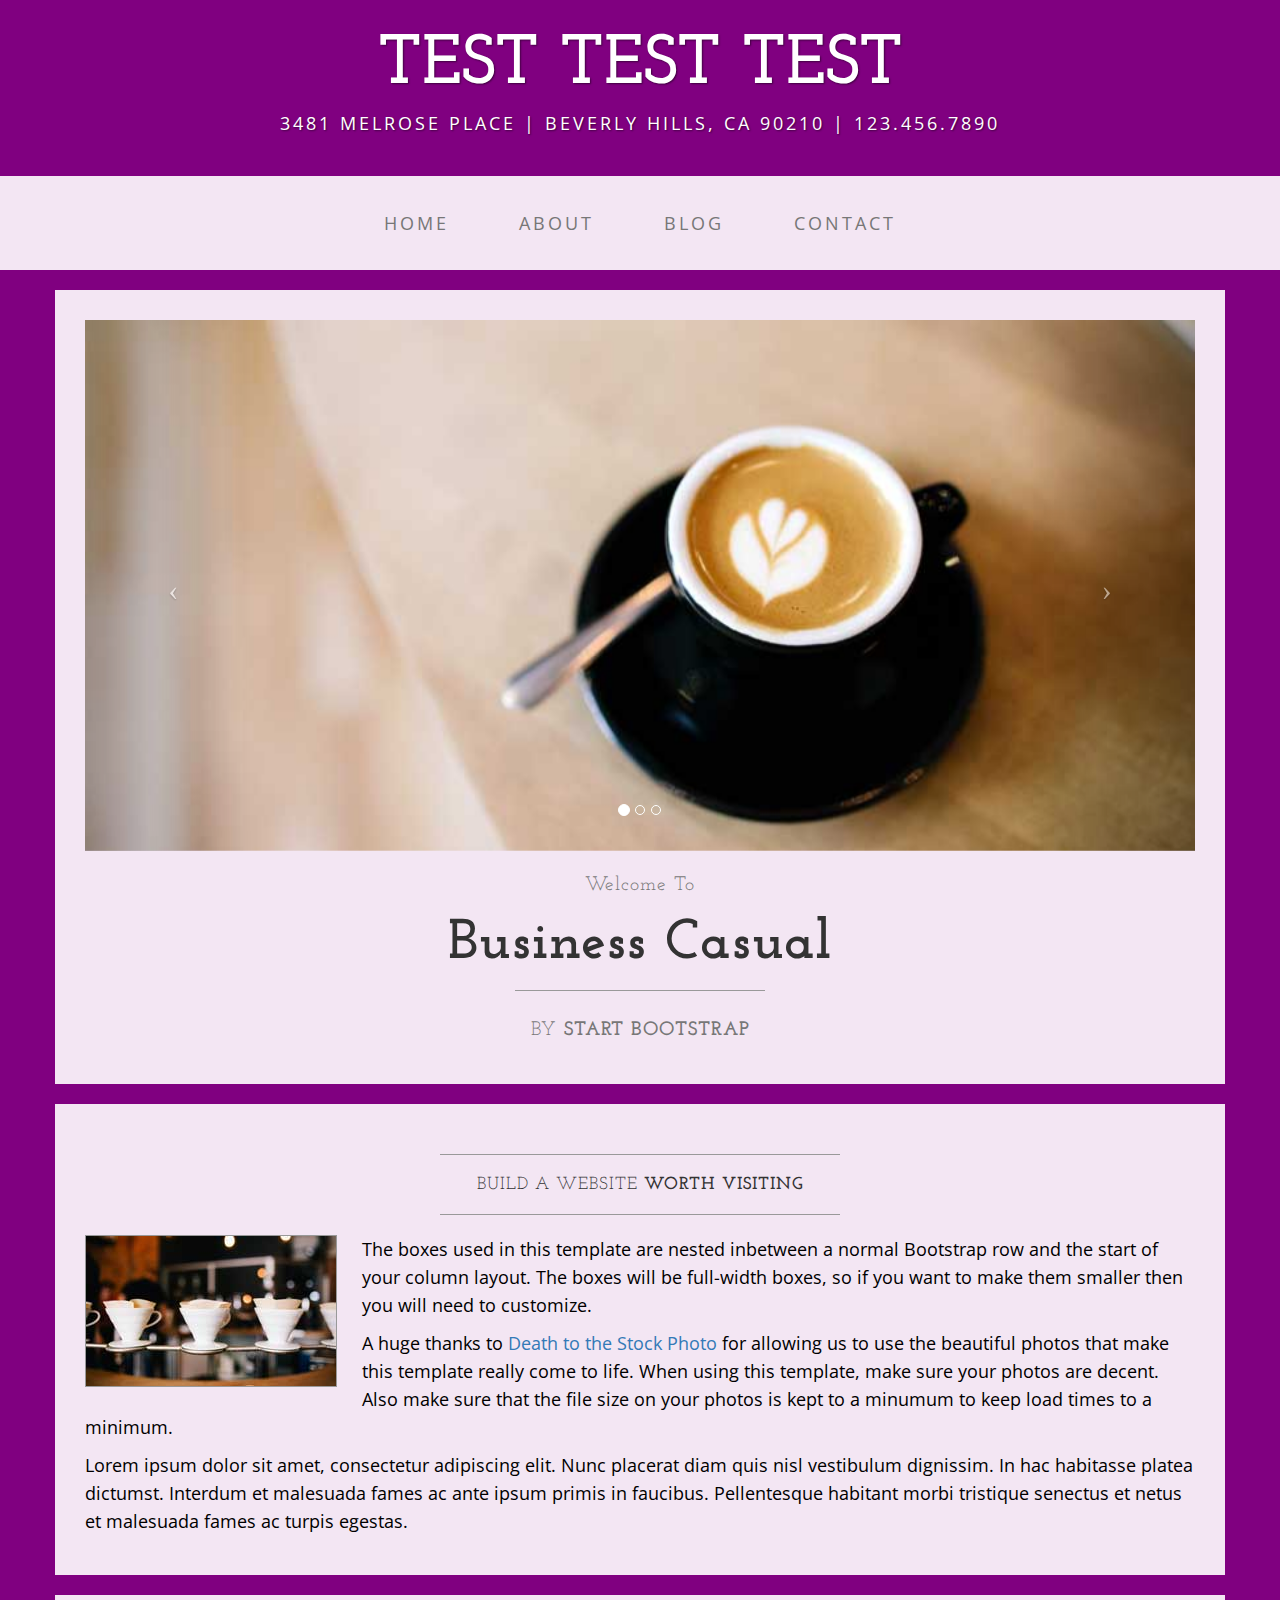
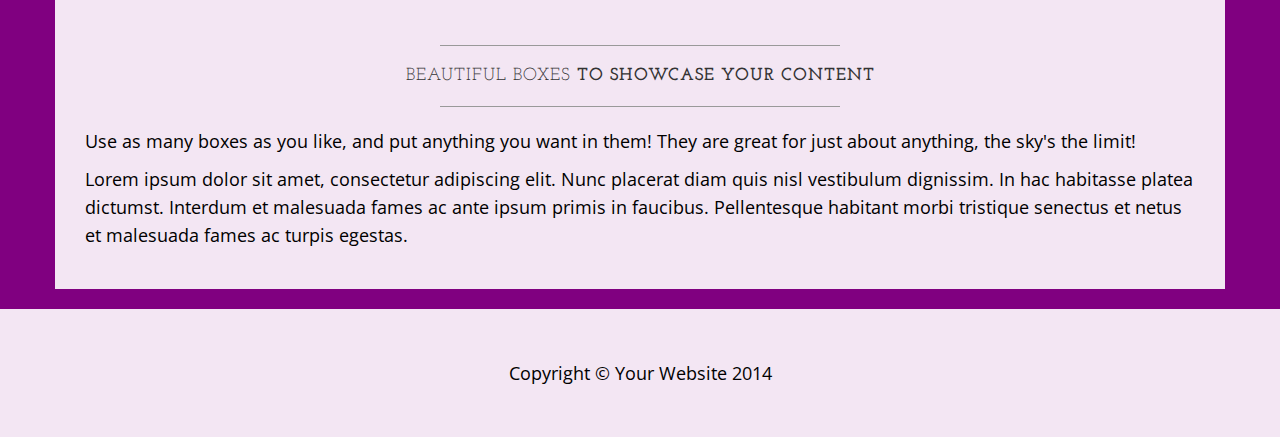
==== index.html @ 95f1f0ca "3" ====
<!DOCTYPE html>
<html lang="en">

<head>

    <meta charset="utf-8">
    <meta http-equiv="X-UA-Compatible" content="IE=edge">
    <meta name="viewport" content="width=device-width, initial-scale=1">
    <meta name="description" content="">
    <meta name="author" content="">

    <title>How-To Guide</title>

    <!-- Bootstrap Core CSS -->
    <link href="css/bootstrap.min.css" rel="stylesheet">

    <!-- Custom CSS -->
    <link href="css/business-casual.css" rel="stylesheet">

    <!-- Fonts -->
    <link href="https://fonts.googleapis.com/css?family=Open+Sans:300italic,400italic,600italic,700italic,800italic,400,300,600,700,800" rel="stylesheet" type="text/css">
    <link href="https://fonts.googleapis.com/css?family=Josefin+Slab:100,300,400,600,700,100italic,300italic,400italic,600italic,700italic" rel="stylesheet" type="text/css">

    <!-- HTML5 Shim and Respond.js IE8 support of HTML5 elements and media queries -->
    <!-- WARNING: Respond.js doesn't work if you view the page via file:// -->
    <!--[if lt IE 9]>
        <script src="https://oss.maxcdn.com/libs/html5shiv/3.7.0/html5shiv.js"></script>
        <script src="https://oss.maxcdn.com/libs/respond.js/1.4.2/respond.min.js"></script>
    <![endif]-->

</head>

<body>

    <div class="brand">TEST TEST TEST</div>
    <div class="address-bar">3481 Melrose Place | Beverly Hills, CA 90210 | 123.456.7890</div>

    <!-- Navigation -->
    <nav class="navbar navbar-default" role="navigation">
        <div class="container">
            <!-- Brand and toggle get grouped for better mobile display -->
            <div class="navbar-header">
                <button type="button" class="navbar-toggle" data-toggle="collapse" data-target="#bs-example-navbar-collapse-1">
                    <span class="sr-only">Toggle navigation</span>
                    <span class="icon-bar"></span>
                    <span class="icon-bar"></span>
                    <span class="icon-bar"></span>
                </button>
                <!-- navbar-brand is hidden on larger screens, but visible when the menu is collapsed -->
                <a class="navbar-brand" href="index.html">Business Casual</a>
            </div>
            <!-- Collect the nav links, forms, and other content for toggling -->
            <div class="collapse navbar-collapse" id="bs-example-navbar-collapse-1">
                <ul class="nav navbar-nav">
                    <li>
                        <a href="index.html">Home</a>
                    </li>
                    <li>
                        <a href="about.html">About</a>
                    </li>
                    <li>
                        <a href="blog.html">Blog</a>
                    </li>
                    <li>
                        <a href="contact.html">Contact</a>
                    </li>
                </ul>
            </div>
            <!-- /.navbar-collapse -->
        </div>
        <!-- /.container -->
    </nav>

    <div class="container">

        <div class="row">
            <div class="box">
                <div class="col-lg-12 text-center">
                    <div id="carousel-example-generic" class="carousel slide">
                        <!-- Indicators -->
                        <ol class="carousel-indicators hidden-xs">
                            <li data-target="#carousel-example-generic" data-slide-to="0" class="active"></li>
                            <li data-target="#carousel-example-generic" data-slide-to="1"></li>
                            <li data-target="#carousel-example-generic" data-slide-to="2"></li>
                        </ol>

                        <!-- Wrapper for slides -->
                        <div class="carousel-inner">
                            <div class="item active">
                                <img class="img-responsive img-full" src="img/slide-1.jpg" alt="">
                            </div>
                            <div class="item">
                                <img class="img-responsive img-full" src="img/slide-2.jpg" alt="">
                            </div>
                            <div class="item">
                                <img class="img-responsive img-full" src="img/slide-3.jpg" alt="">
                            </div>
                        </div>

                        <!-- Controls -->
                        <a class="left carousel-control" href="#carousel-example-generic" data-slide="prev">
                            <span class="icon-prev"></span>
                        </a>
                        <a class="right carousel-control" href="#carousel-example-generic" data-slide="next">
                            <span class="icon-next"></span>
                        </a>
                    </div>
                    <h2 class="brand-before">
                        <small>Welcome to</small>
                    </h2>
                    <h1 class="brand-name">Business Casual</h1>
                    <hr class="tagline-divider">
                    <h2>
                        <small>By
                            <strong>Start Bootstrap</strong>
                        </small>
                    </h2>
                </div>
            </div>
        </div>

        <div class="row">
            <div class="box">
                <div class="col-lg-12">
                    <hr>
                    <h2 class="intro-text text-center">Build a website
                        <strong>worth visiting</strong>
                    </h2>
                    <hr>
                    <img class="img-responsive img-border img-left" src="img/intro-pic.jpg" alt="">
                    <hr class="visible-xs">
                    <p>The boxes used in this template are nested inbetween a normal Bootstrap row and the start of your column layout. The boxes will be full-width boxes, so if you want to make them smaller then you will need to customize.</p>
                    <p>A huge thanks to <a href="http://join.deathtothestockphoto.com/" target="_blank">Death to the Stock Photo</a> for allowing us to use the beautiful photos that make this template really come to life. When using this template, make sure your photos are decent. Also make sure that the file size on your photos is kept to a minumum to keep load times to a minimum.</p>
                    <p>Lorem ipsum dolor sit amet, consectetur adipiscing elit. Nunc placerat diam quis nisl vestibulum dignissim. In hac habitasse platea dictumst. Interdum et malesuada fames ac ante ipsum primis in faucibus. Pellentesque habitant morbi tristique senectus et netus et malesuada fames ac turpis egestas.</p>
                </div>
            </div>
        </div>

        <div class="row">
            <div class="box">
                <div class="col-lg-12">
                    <hr>
                    <h2 class="intro-text text-center">Beautiful boxes
                        <strong>to showcase your content</strong>
                    </h2>
                    <hr>
                    <p>Use as many boxes as you like, and put anything you want in them! They are great for just about anything, the sky's the limit!</p>
                    <p>Lorem ipsum dolor sit amet, consectetur adipiscing elit. Nunc placerat diam quis nisl vestibulum dignissim. In hac habitasse platea dictumst. Interdum et malesuada fames ac ante ipsum primis in faucibus. Pellentesque habitant morbi tristique senectus et netus et malesuada fames ac turpis egestas.</p>
                </div>
            </div>
        </div>

    </div>
    <!-- /.container -->

    <footer>
        <div class="container">
            <div class="row">
                <div class="col-lg-12 text-center">
                    <p>Copyright &copy; Your Website 2014</p>
                </div>
            </div>
        </div>
    </footer>

    <!-- jQuery -->
    <script src="js/jquery.js"></script>

    <!-- Bootstrap Core JavaScript -->
    <script src="js/bootstrap.min.js"></script>

    <!-- Script to Activate the Carousel -->
    <script>
    $('.carousel').carousel({
        interval: 5000 //changes the speed
    })
    </script>

</body>

</html>
---- css/business-casual.css ----
/*!
 * Start Bootstrap - Business Casual (http://startbootstrap.com/)
 * Copyright 2013-2016 Start Bootstrap
 * Licensed under MIT (https://github.com/BlackrockDigital/startbootstrap/blob/gh-pages/LICENSE)
 */

body {
    font-family: "Open Sans","Helvetica Neue",Helvetica,Arial,sans-serif;
    background: purple;/*!url('../img/bg.jpg') no-repeat center center fixed;*/
    -webkit-background-size: cover;
    -moz-background-size: cover;
    background-size: cover;
    -o-background-size: cover;
}

h1,
h2,
h3,
h4,
h5,
h6 {
    text-transform: uppercase;
    font-family: "Josefin Slab","Helvetica Neue",Helvetica,Arial,sans-serif;
    font-weight: 700;
    letter-spacing: 1px;
}

p {
    font-size: 1.25em;
    line-height: 1.6;
    color: #000;
}

hr {
    max-width: 400px;
    border-color: #999999;
}

.brand,
.address-bar {
    display: none;
}

.navbar-brand {
    text-transform: uppercase;
    font-weight: 900;
    letter-spacing: 2px;
}

.navbar-nav {
    text-transform: uppercase;
    font-weight: 400;
    letter-spacing: 3px;
}

.img-full {
    min-width: 100%;
}

.brand-before,
.brand-name {
    text-transform: capitalize;
}

.brand-before {
    margin: 15px 0;
}

.brand-name {
    margin: 0;
    font-size: 4em;
}

.tagline-divider {
    margin: 15px auto 3px;
    max-width: 250px;
    border-color: #999999;
}

.box {
    margin-bottom: 20px;
    padding: 30px 15px;
    background: #fff;
    background: rgba(255,255,255,0.9);
}

.intro-text {
    text-transform: uppercase;
    font-size: 1.25em;
    font-weight: 400;
    letter-spacing: 1px;
}

.img-border {
    float: none;
    margin: 0 auto 0;
    border: #999999 solid 1px;
}

.img-left {
    float: none;
    margin: 0 auto 0;
}

footer {
    background: #fff;
    background: rgba(255,255,255,0.9);
}

footer p {
    margin: 0;
    padding: 50px 0;
}

@media screen and (min-width:768px) {
    .brand {
        display: inherit;
        margin: 0;
        padding: 30px 0 10px;
        text-align: center;
        text-shadow: 1px 1px 2px rgba(0,0,0,0.5);
        font-family: "Josefin Slab","Helvetica Neue",Helvetica,Arial,sans-serif;
        font-size: 5em;
        font-weight: 700;
        line-height: normal;
        color: #fff;
    }

    .top-divider {
        margin-top: 0;
    }

    .img-left {
        float: left;
        margin-right: 25px;
    }

    .address-bar {
        display: inherit;
        margin: 0;
        padding: 0 0 40px;
        text-align: center;
        text-shadow: 1px 1px 2px rgba(0,0,0,0.5);
        text-transform: uppercase;
        font-size: 1.25em;
        font-weight: 400;
        letter-spacing: 3px;
        color: #fff;
    }

    .navbar {
        border-radius: 0;
    }

    .navbar-header {
        display: none;
    }

    .navbar {
        min-height: 0;
    }

    .navbar-default {
        border: none;
        background: #fff;
        background: rgba(255,255,255,0.9);
    }

    .nav>li>a {
        padding: 35px;
    }

    .navbar-nav>li>a {
        line-height: normal;
    }

    .navbar-nav {
        display: table;
        float: none;
        margin: 0 auto;
        table-layout: fixed;
        font-size: 1.25em;
    }
}

@media screen and (min-width:1200px) {
    .box:after {
        content: '';
        display: table;
        clear: both;
    }
}
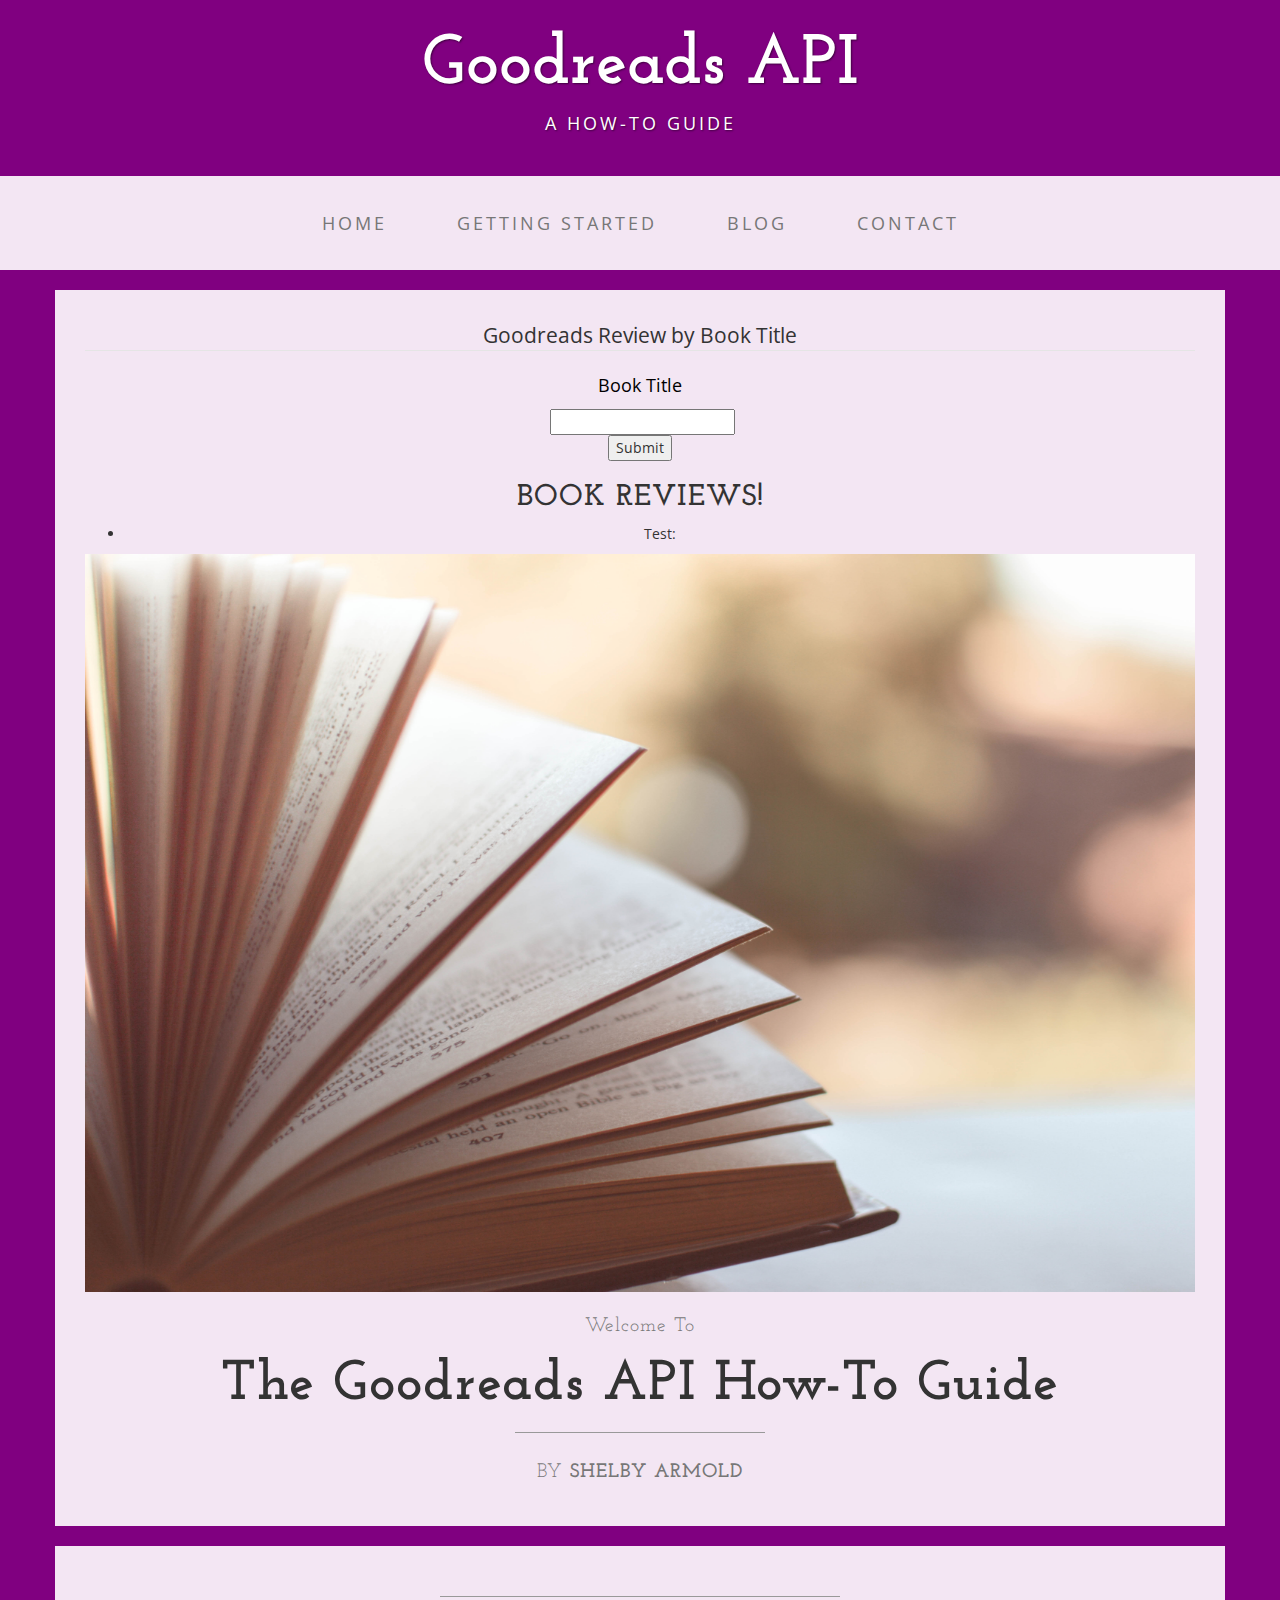
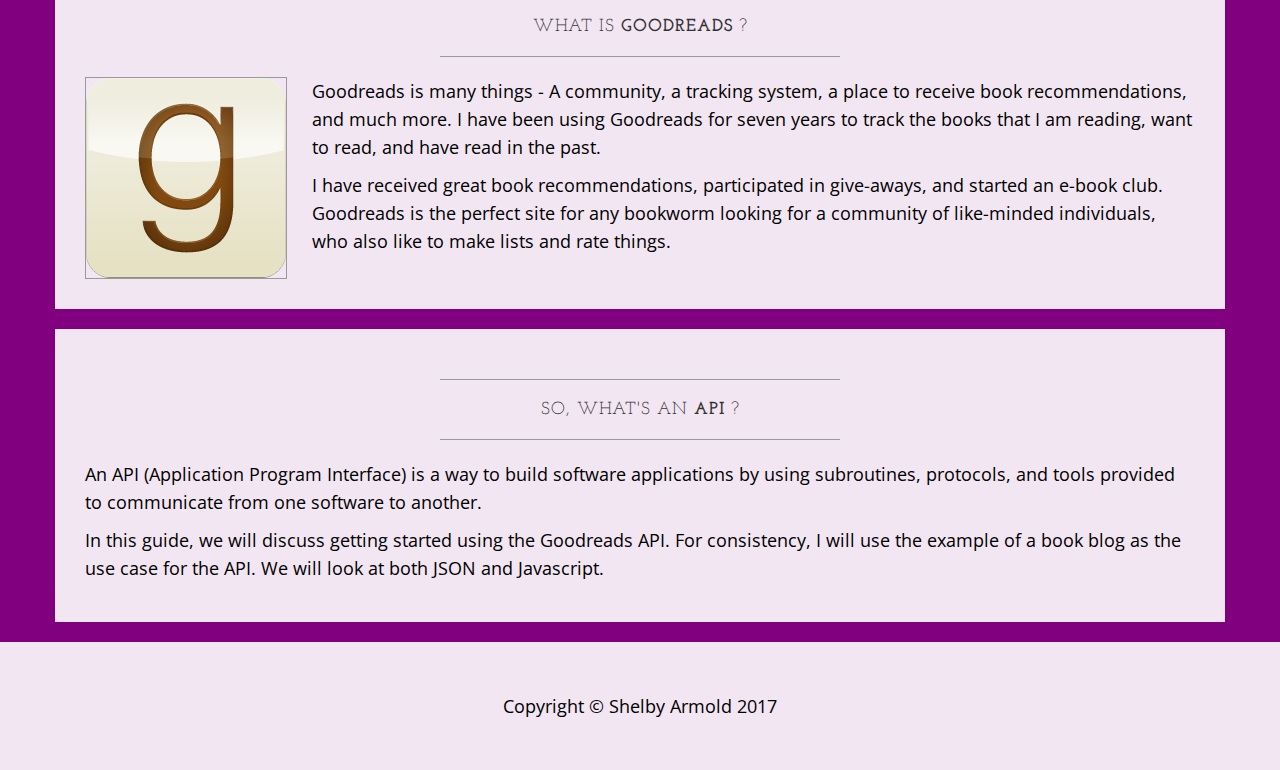
==== commit 7949797c: "script" ====
--- a/index.html
+++ b/index.html
@@ -8,7 +8,40 @@
     <meta name="viewport" content="width=device-width, initial-scale=1">
     <meta name="description" content="">
     <meta name="author" content="">
-
+	<script>
+			var apiKey = 'vou035jDUUKlyiVeyGN1ow';
+
+      document.addEventListener('DOMContentLoaded', bindButtons);
+
+      function bindButtons(){
+        document.getElementById('Submit').addEventListener('click', function(event) {
+		if (document.getElementById('title').value)
+		{
+          var req = new XMLHttpRequest();
+          var payload = {title:null};
+          payload.title = document.getElementById('title').value;      
+		  var url = 'https://www.goodreads.com/book/title.xml?title=' + payload.title + '&key='+ apiKey;
+          req.open('GET', url, true);
+		  req.setRequestHeader("Authorization", "Negotiate");		  
+		  req.addEventListener('load', function() {
+			  if (req.status >= 200 && req.status < 400) {
+        	debugger;
+				  var response = JSON.parse(req.responseText);
+          console.log(JSON.parse(req.responseText));
+				            document.getElementById('name').textContent = response.name;
+							//document.getElementById('temp').textContent = response.main.temp;
+			  } else {
+				  console.log("Error: " + req.statusText);
+			  }
+			  
+			  
+		  });
+          req.send(null);
+          event.preventDefault();
+        }
+      });
+      }
+	</script>
     <title>How-To Guide</title>
 
     <!-- Bootstrap Core CSS -->
@@ -32,8 +65,8 @@
 
 <body>
 
-    <div class="brand">TEST TEST TEST</div>
-    <div class="address-bar">3481 Melrose Place | Beverly Hills, CA 90210 | 123.456.7890</div>
+    <div class="brand">Goodreads API</div>
+    <div class="address-bar">A How-To Guide</div>
 
     <!-- Navigation -->
     <nav class="navbar navbar-default" role="navigation">
@@ -56,7 +89,7 @@
                         <a href="index.html">Home</a>
                     </li>
                     <li>
-                        <a href="about.html">About</a>
+                        <a href="getStarted.html">Getting Started</a>
                     </li>
                     <li>
                         <a href="blog.html">Blog</a>
@@ -77,42 +110,59 @@
             <div class="box">
                 <div class="col-lg-12 text-center">
                     <div id="carousel-example-generic" class="carousel slide">
+					    <form id="weather">
+      <fieldset>
+        <legend>Goodreads Review by Book Title</legend>
+		<p> Book Title </p>
+        <label for="title"></label>
+        <input type="text" name="title" id="title">
+		<br>
+		<input type="submit" id="Submit">
+      </fieldset>
+    </form>
+    <div class="book">
+      <h2>Book Reviews!</h2>
+      <ul>
+        <li><span>Test: </span><span id="name"></span></li>
+
+      </ul>
+    </div>
                         <!-- Indicators -->
-                        <ol class="carousel-indicators hidden-xs">
+                        <!--<ol class="carousel-indicators hidden-xs">
                             <li data-target="#carousel-example-generic" data-slide-to="0" class="active"></li>
-                            <li data-target="#carousel-example-generic" data-slide-to="1"></li>
-                            <li data-target="#carousel-example-generic" data-slide-to="2"></li>
-                        </ol>
+                            <!--<li data-target="#carousel-example-generic" data-slide-to="1"></li>-->
+                            <!--<li data-target="#carousel-example-generic" data-slide-to="2"></li>-->
+                        <!--</ol>-->
 
                         <!-- Wrapper for slides -->
                         <div class="carousel-inner">
                             <div class="item active">
-                                <img class="img-responsive img-full" src="img/slide-1.jpg" alt="">
+                                <img class="img-responsive img-full" src="img/book-1.jpeg" alt="">
                             </div>
-                            <div class="item">
+                            <!--<div class="item">
                                 <img class="img-responsive img-full" src="img/slide-2.jpg" alt="">
                             </div>
                             <div class="item">
                                 <img class="img-responsive img-full" src="img/slide-3.jpg" alt="">
-                            </div>
+                            </div>-->
                         </div>
 
                         <!-- Controls -->
-                        <a class="left carousel-control" href="#carousel-example-generic" data-slide="prev">
+                        <!--<a class="left carousel-control" href="#carousel-example-generic" data-slide="prev">
                             <span class="icon-prev"></span>
                         </a>
                         <a class="right carousel-control" href="#carousel-example-generic" data-slide="next">
                             <span class="icon-next"></span>
-                        </a>
+                        </a>-->
                     </div>
                     <h2 class="brand-before">
                         <small>Welcome to</small>
                     </h2>
-                    <h1 class="brand-name">Business Casual</h1>
+                    <h1 class="brand-name">The Goodreads API How-To Guide</h1>
                     <hr class="tagline-divider">
                     <h2>
                         <small>By
-                            <strong>Start Bootstrap</strong>
+                            <strong>Shelby Armold</strong>
                         </small>
                     </h2>
                 </div>
@@ -123,16 +173,19 @@
             <div class="box">
                 <div class="col-lg-12">
                     <hr>
-                    <h2 class="intro-text text-center">Build a website
-                        <strong>worth visiting</strong>
-                    </h2>
-                    <hr>
-                    <img class="img-responsive img-border img-left" src="img/intro-pic.jpg" alt="">
+                    <h2 class="intro-text text-center">What is
+                        <strong>Goodreads</strong>
+						?
+                    </h2>
+                    <hr>
+					<a href="http://www.goodreads.com">
+                    <img class="img-responsive img-border img-left" src="img/goodreads_icon.png" alt="go to Goodreads!">
+					</a>
                     <hr class="visible-xs">
-                    <p>The boxes used in this template are nested inbetween a normal Bootstrap row and the start of your column layout. The boxes will be full-width boxes, so if you want to make them smaller then you will need to customize.</p>
-                    <p>A huge thanks to <a href="http://join.deathtothestockphoto.com/" target="_blank">Death to the Stock Photo</a> for allowing us to use the beautiful photos that make this template really come to life. When using this template, make sure your photos are decent. Also make sure that the file size on your photos is kept to a minumum to keep load times to a minimum.</p>
-                    <p>Lorem ipsum dolor sit amet, consectetur adipiscing elit. Nunc placerat diam quis nisl vestibulum dignissim. In hac habitasse platea dictumst. Interdum et malesuada fames ac ante ipsum primis in faucibus. Pellentesque habitant morbi tristique senectus et netus et malesuada fames ac turpis egestas.</p>
-                </div>
+					<p>Goodreads is many things - A community, a tracking system, a place to receive book recommendations, and much more.  I have been using Goodreads for seven years to track the books that I am reading, want to read, and have read in the past. </p>
+					<p>I have received great book recommendations, participated in give-aways, and started an e-book club.  Goodreads is the perfect site for any bookworm looking for a community of like-minded individuals, who also like to make lists and rate things. </p>
+					
+					</div>
             </div>
         </div>
 
@@ -140,13 +193,14 @@
             <div class="box">
                 <div class="col-lg-12">
                     <hr>
-                    <h2 class="intro-text text-center">Beautiful boxes
-                        <strong>to showcase your content</strong>
-                    </h2>
-                    <hr>
-                    <p>Use as many boxes as you like, and put anything you want in them! They are great for just about anything, the sky's the limit!</p>
-                    <p>Lorem ipsum dolor sit amet, consectetur adipiscing elit. Nunc placerat diam quis nisl vestibulum dignissim. In hac habitasse platea dictumst. Interdum et malesuada fames ac ante ipsum primis in faucibus. Pellentesque habitant morbi tristique senectus et netus et malesuada fames ac turpis egestas.</p>
-                </div>
+                    <h2 class="intro-text text-center">So, What's an
+                        <strong>API</strong>
+						?
+                    </h2>
+                    <hr>
+					<p> An API (Application Program Interface) is a way to build software applications by using subroutines, protocols, and tools provided to communicate from one software to another. </p>
+					<p> In this guide, we will discuss getting started using the Goodreads API.  For consistency, I will use the example of a book blog as the use case for the API.  We will look at both JSON and Javascript. </p>
+				</div>
             </div>
         </div>
 
@@ -157,7 +211,7 @@
         <div class="container">
             <div class="row">
                 <div class="col-lg-12 text-center">
-                    <p>Copyright &copy; Your Website 2014</p>
+                    <p>Copyright &copy; Shelby Armold 2017</p>
                 </div>
             </div>
         </div>
--- a/css/business-casual.css
+++ b/css/business-casual.css
@@ -6,7 +6,7 @@
 
 body {
     font-family: "Open Sans","Helvetica Neue",Helvetica,Arial,sans-serif;
-    background: purple;/*!url('../img/bg.jpg') no-repeat center center fixed;*/
+    background-color: purple;/*!url('../img/bg.jpg') no-repeat center center fixed;*/
     -webkit-background-size: cover;
     -moz-background-size: cover;
     background-size: cover;
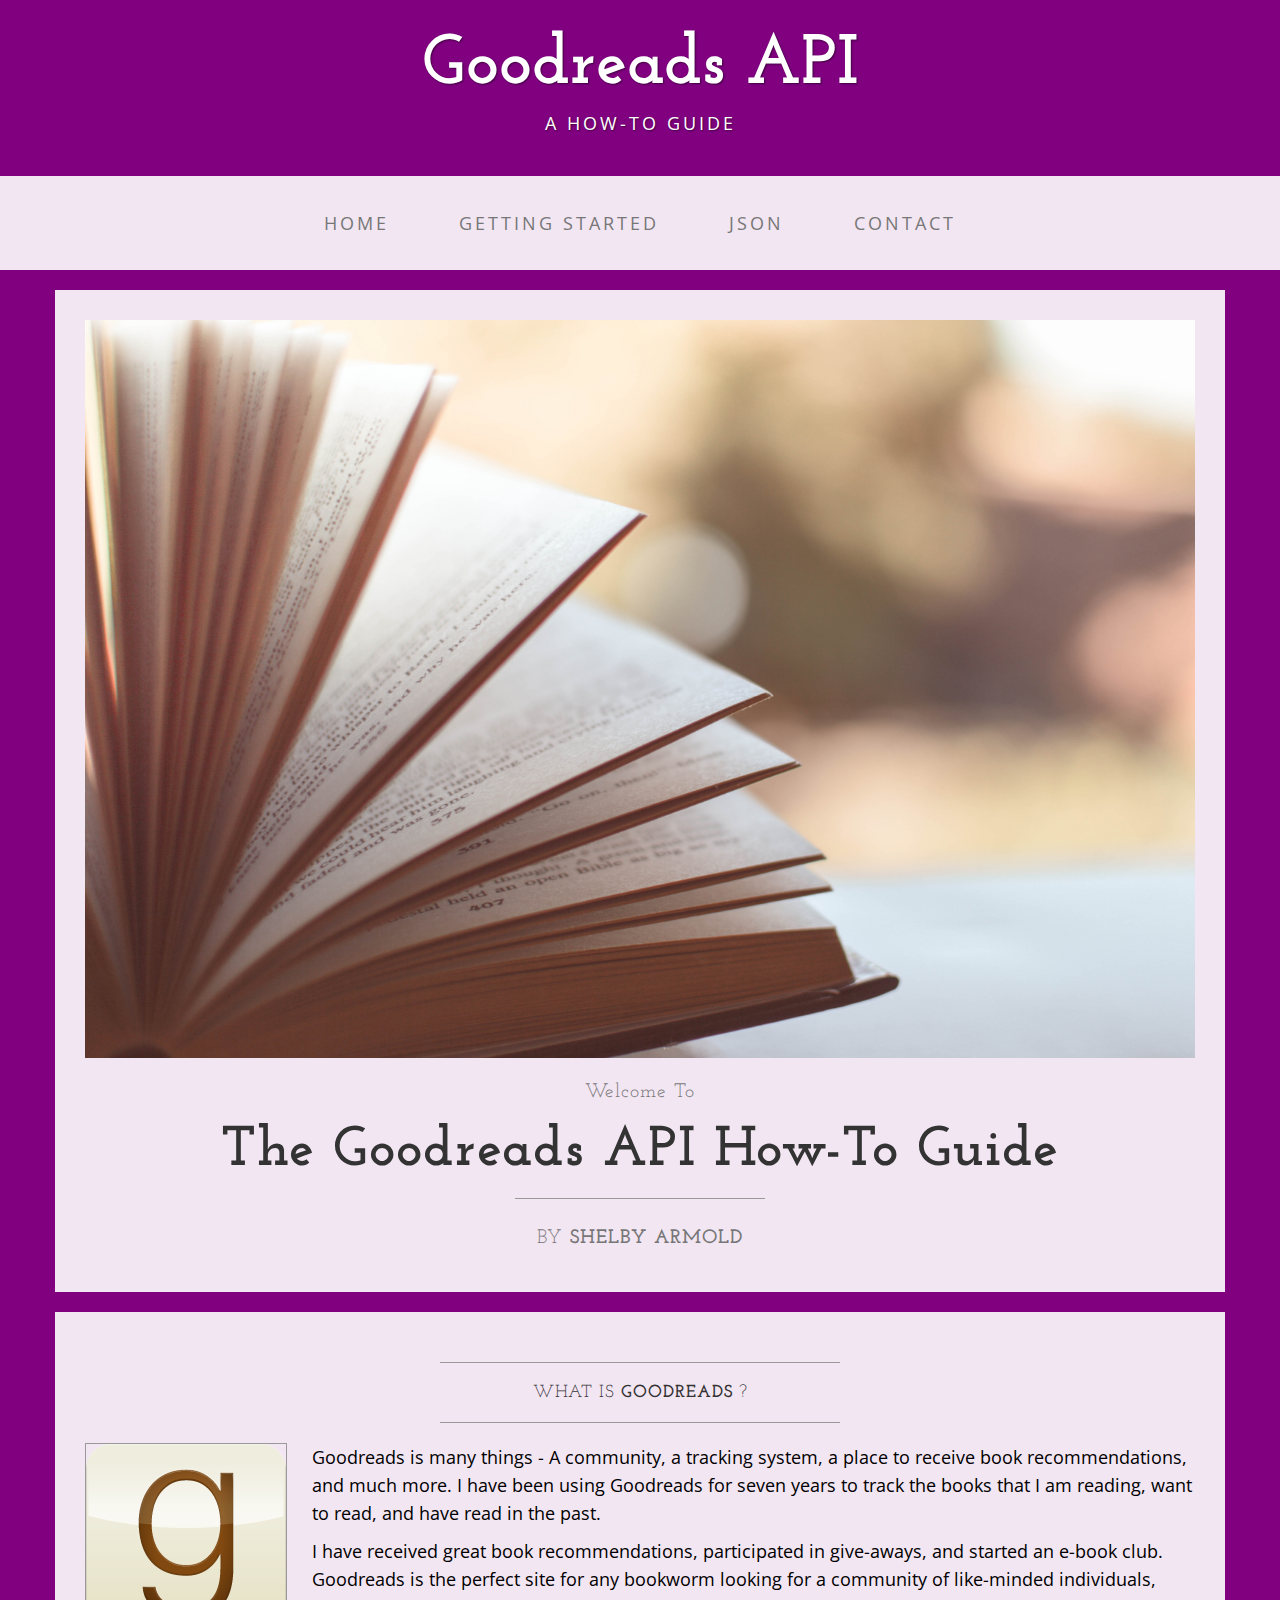
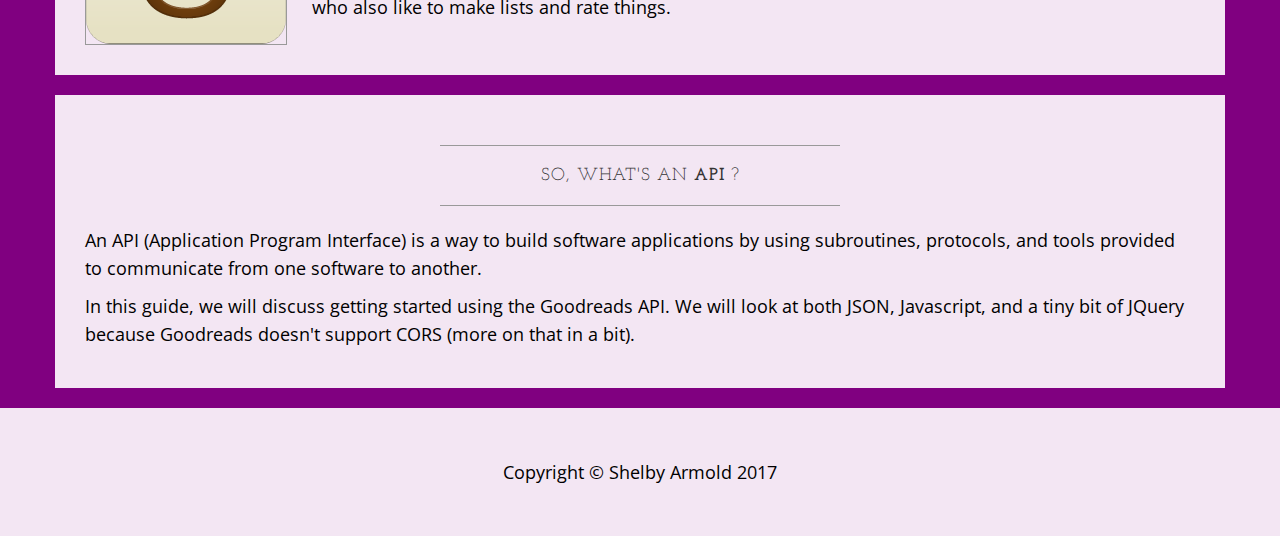
==== commit 2c4af9e8: "7" ====
--- a/index.html
+++ b/index.html
@@ -8,40 +8,7 @@
     <meta name="viewport" content="width=device-width, initial-scale=1">
     <meta name="description" content="">
     <meta name="author" content="">
-	<script>
-			var apiKey = 'vou035jDUUKlyiVeyGN1ow';
 
-      document.addEventListener('DOMContentLoaded', bindButtons);
-
-      function bindButtons(){
-        document.getElementById('Submit').addEventListener('click', function(event) {
-		if (document.getElementById('title').value)
-		{
-          var req = new XMLHttpRequest();
-          var payload = {title:null};
-          payload.title = document.getElementById('title').value;      
-		  var url = 'https://www.goodreads.com/book/title.xml?title=' + payload.title + '&key='+ apiKey;
-          req.open('GET', url, true);
-		  req.setRequestHeader("Authorization", "Negotiate");		  
-		  req.addEventListener('load', function() {
-			  if (req.status >= 200 && req.status < 400) {
-        	debugger;
-				  var response = JSON.parse(req.responseText);
-          console.log(JSON.parse(req.responseText));
-				            document.getElementById('name').textContent = response.name;
-							//document.getElementById('temp').textContent = response.main.temp;
-			  } else {
-				  console.log("Error: " + req.statusText);
-			  }
-			  
-			  
-		  });
-          req.send(null);
-          event.preventDefault();
-        }
-      });
-      }
-	</script>
     <title>How-To Guide</title>
 
     <!-- Bootstrap Core CSS -->
@@ -80,7 +47,7 @@
                     <span class="icon-bar"></span>
                 </button>
                 <!-- navbar-brand is hidden on larger screens, but visible when the menu is collapsed -->
-                <a class="navbar-brand" href="index.html">Business Casual</a>
+                <a class="navbar-brand" href="index.html">Goodreads API</a>
             </div>
             <!-- Collect the nav links, forms, and other content for toggling -->
             <div class="collapse navbar-collapse" id="bs-example-navbar-collapse-1">
@@ -92,7 +59,7 @@
                         <a href="getStarted.html">Getting Started</a>
                     </li>
                     <li>
-                        <a href="blog.html">Blog</a>
+                        <a href="JSON.html">JSON</a>
                     </li>
                     <li>
                         <a href="contact.html">Contact</a>
@@ -111,22 +78,6 @@
                 <div class="col-lg-12 text-center">
                     <div id="carousel-example-generic" class="carousel slide">
 					    <form id="weather">
-      <fieldset>
-        <legend>Goodreads Review by Book Title</legend>
-		<p> Book Title </p>
-        <label for="title"></label>
-        <input type="text" name="title" id="title">
-		<br>
-		<input type="submit" id="Submit">
-      </fieldset>
-    </form>
-    <div class="book">
-      <h2>Book Reviews!</h2>
-      <ul>
-        <li><span>Test: </span><span id="name"></span></li>
-
-      </ul>
-    </div>
                         <!-- Indicators -->
                         <!--<ol class="carousel-indicators hidden-xs">
                             <li data-target="#carousel-example-generic" data-slide-to="0" class="active"></li>
@@ -199,7 +150,7 @@
                     </h2>
                     <hr>
 					<p> An API (Application Program Interface) is a way to build software applications by using subroutines, protocols, and tools provided to communicate from one software to another. </p>
-					<p> In this guide, we will discuss getting started using the Goodreads API.  For consistency, I will use the example of a book blog as the use case for the API.  We will look at both JSON and Javascript. </p>
+					<p> In this guide, we will discuss getting started using the Goodreads API.  We will look at both JSON, Javascript, and a tiny bit of JQuery because Goodreads doesn't support CORS (more on that in a bit). </p>
 				</div>
             </div>
         </div>
@@ -216,7 +167,7 @@
             </div>
         </div>
     </footer>
-
+	
     <!-- jQuery -->
     <script src="js/jquery.js"></script>
 
--- a/css/business-casual.css
+++ b/css/business-casual.css
@@ -1,5 +1,5 @@
 /*!
- * Start Bootstrap - Business Casual (http://startbootstrap.com/)
+ * Start Bootstrap - Goodreads API (http://startbootstrap.com/)
  * Copyright 2013-2016 Start Bootstrap
  * Licensed under MIT (https://github.com/BlackrockDigital/startbootstrap/blob/gh-pages/LICENSE)
  */
@@ -82,6 +82,12 @@
     padding: 30px 15px;
     background: #fff;
     background: rgba(255,255,255,0.9);
+}
+
+.boxInBox {
+	margin-bottom: 20px;
+	padding: 30px 15px;
+	background: #fff;
 }
 
 .intro-text {
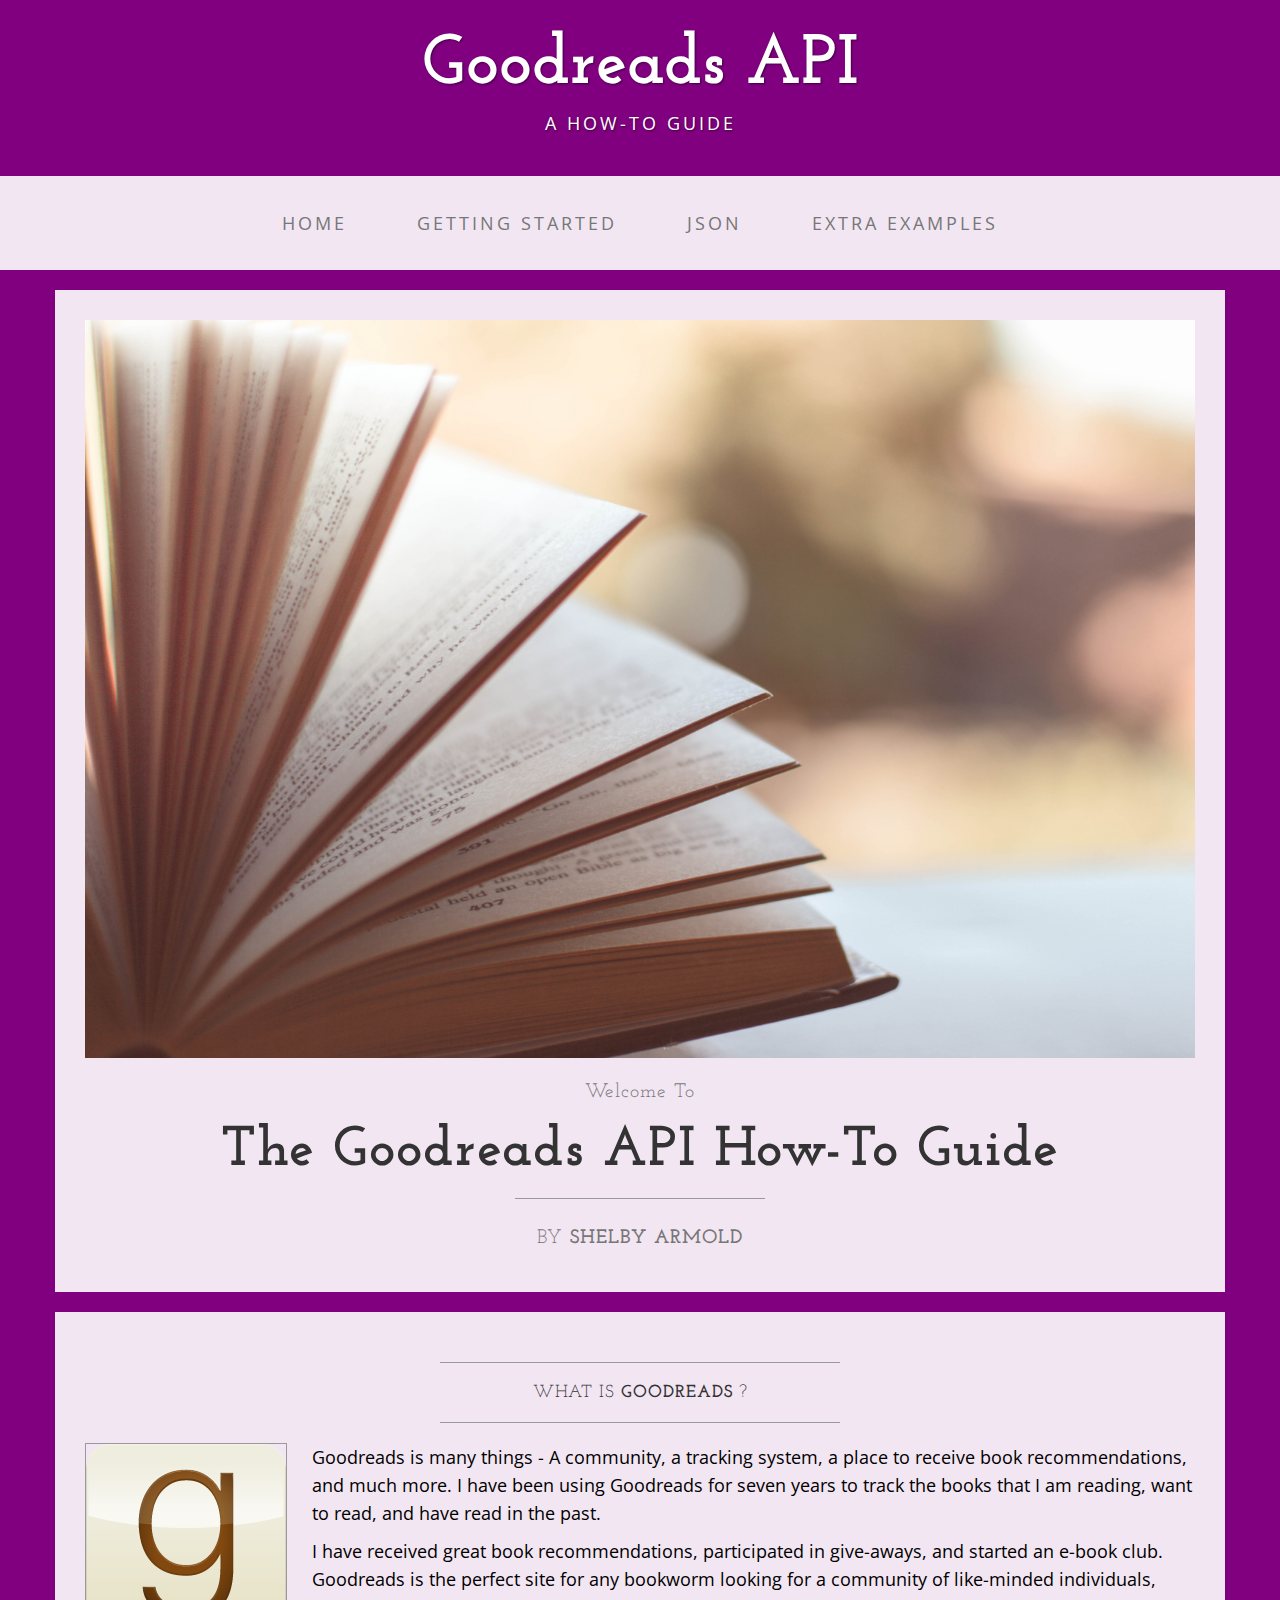
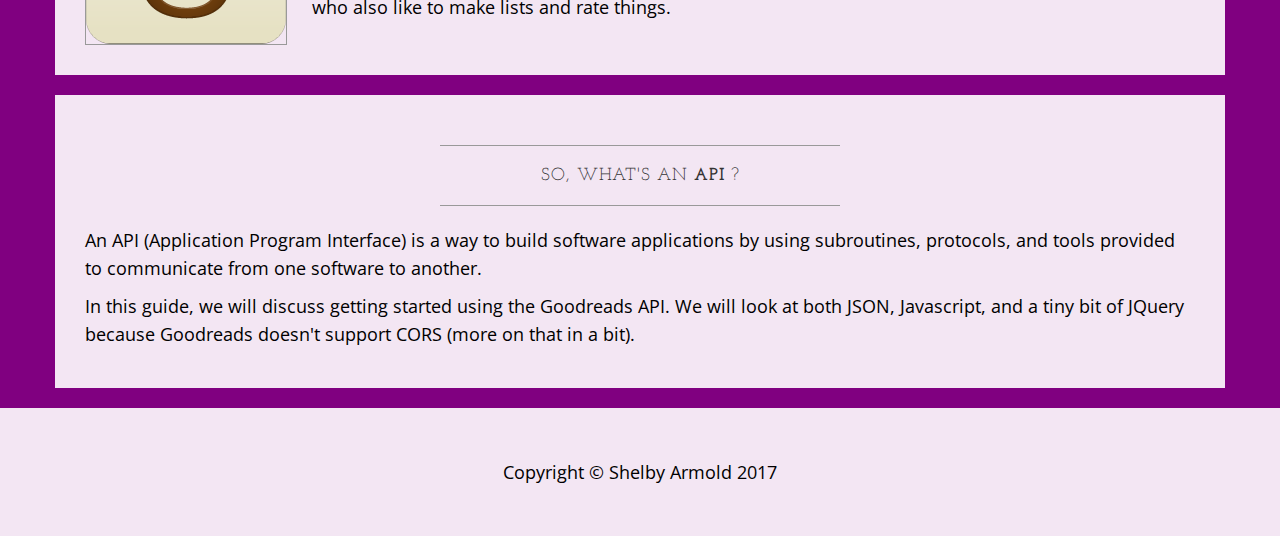
==== commit 2d9dca90: "more pages" ====
--- a/index.html
+++ b/index.html
@@ -62,7 +62,7 @@
                         <a href="JSON.html">JSON</a>
                     </li>
                     <li>
-                        <a href="contact.html">Contact</a>
+                        <a href="extra.html">Extra Examples</a>
                     </li>
                 </ul>
             </div>
--- a/css/business-casual.css
+++ b/css/business-casual.css
@@ -87,7 +87,7 @@
 .boxInBox {
 	margin-bottom: 20px;
 	padding: 30px 15px;
-	background: #fff;
+	background: #D3D3D3;
 }
 
 .intro-text {
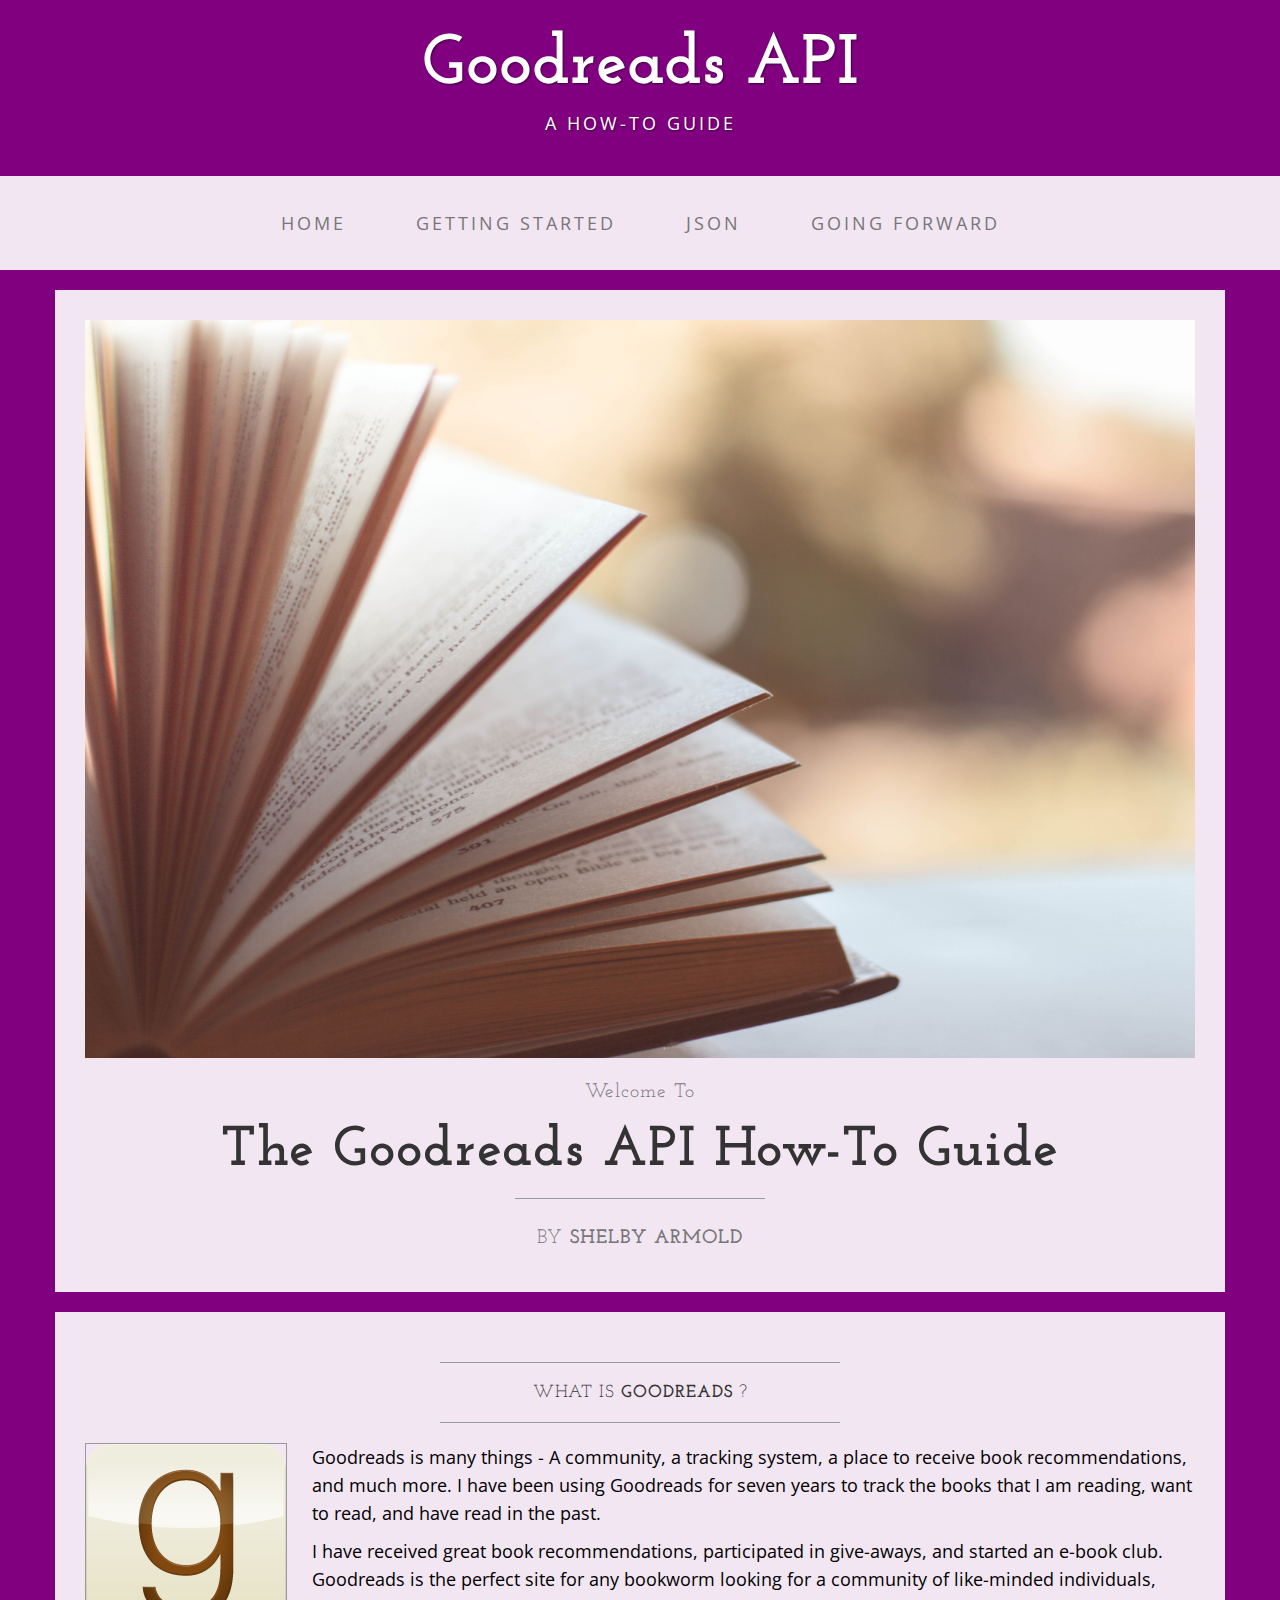
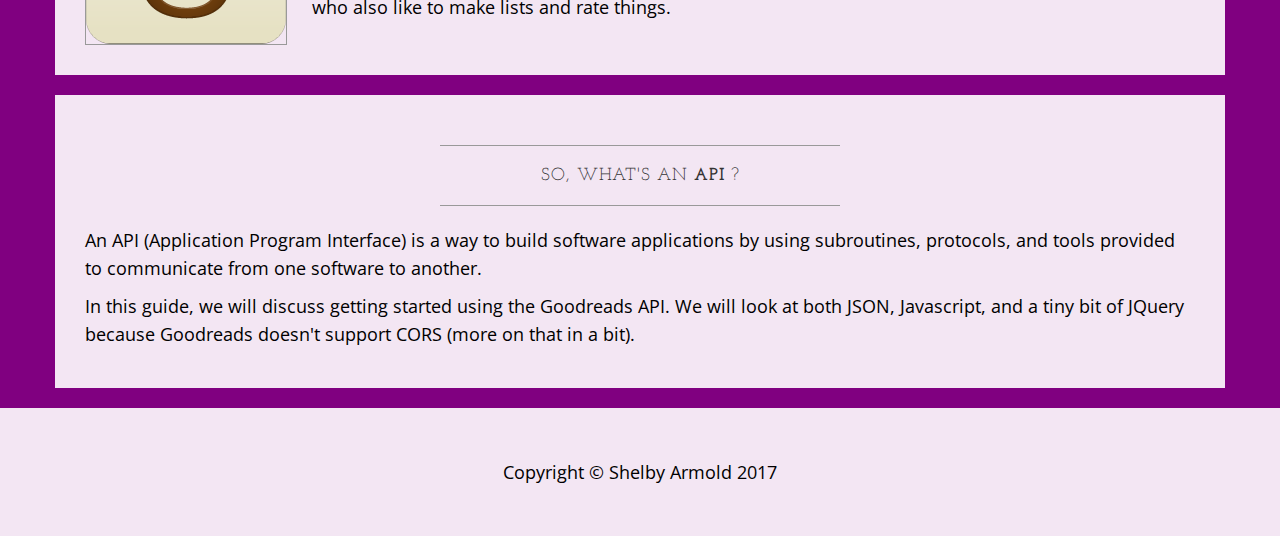
==== commit 8add2055: "final" ====
--- a/index.html
+++ b/index.html
@@ -62,7 +62,7 @@
                         <a href="JSON.html">JSON</a>
                     </li>
                     <li>
-                        <a href="extra.html">Extra Examples</a>
+                        <a href="extra.html">Going Forward</a>
                     </li>
                 </ul>
             </div>
